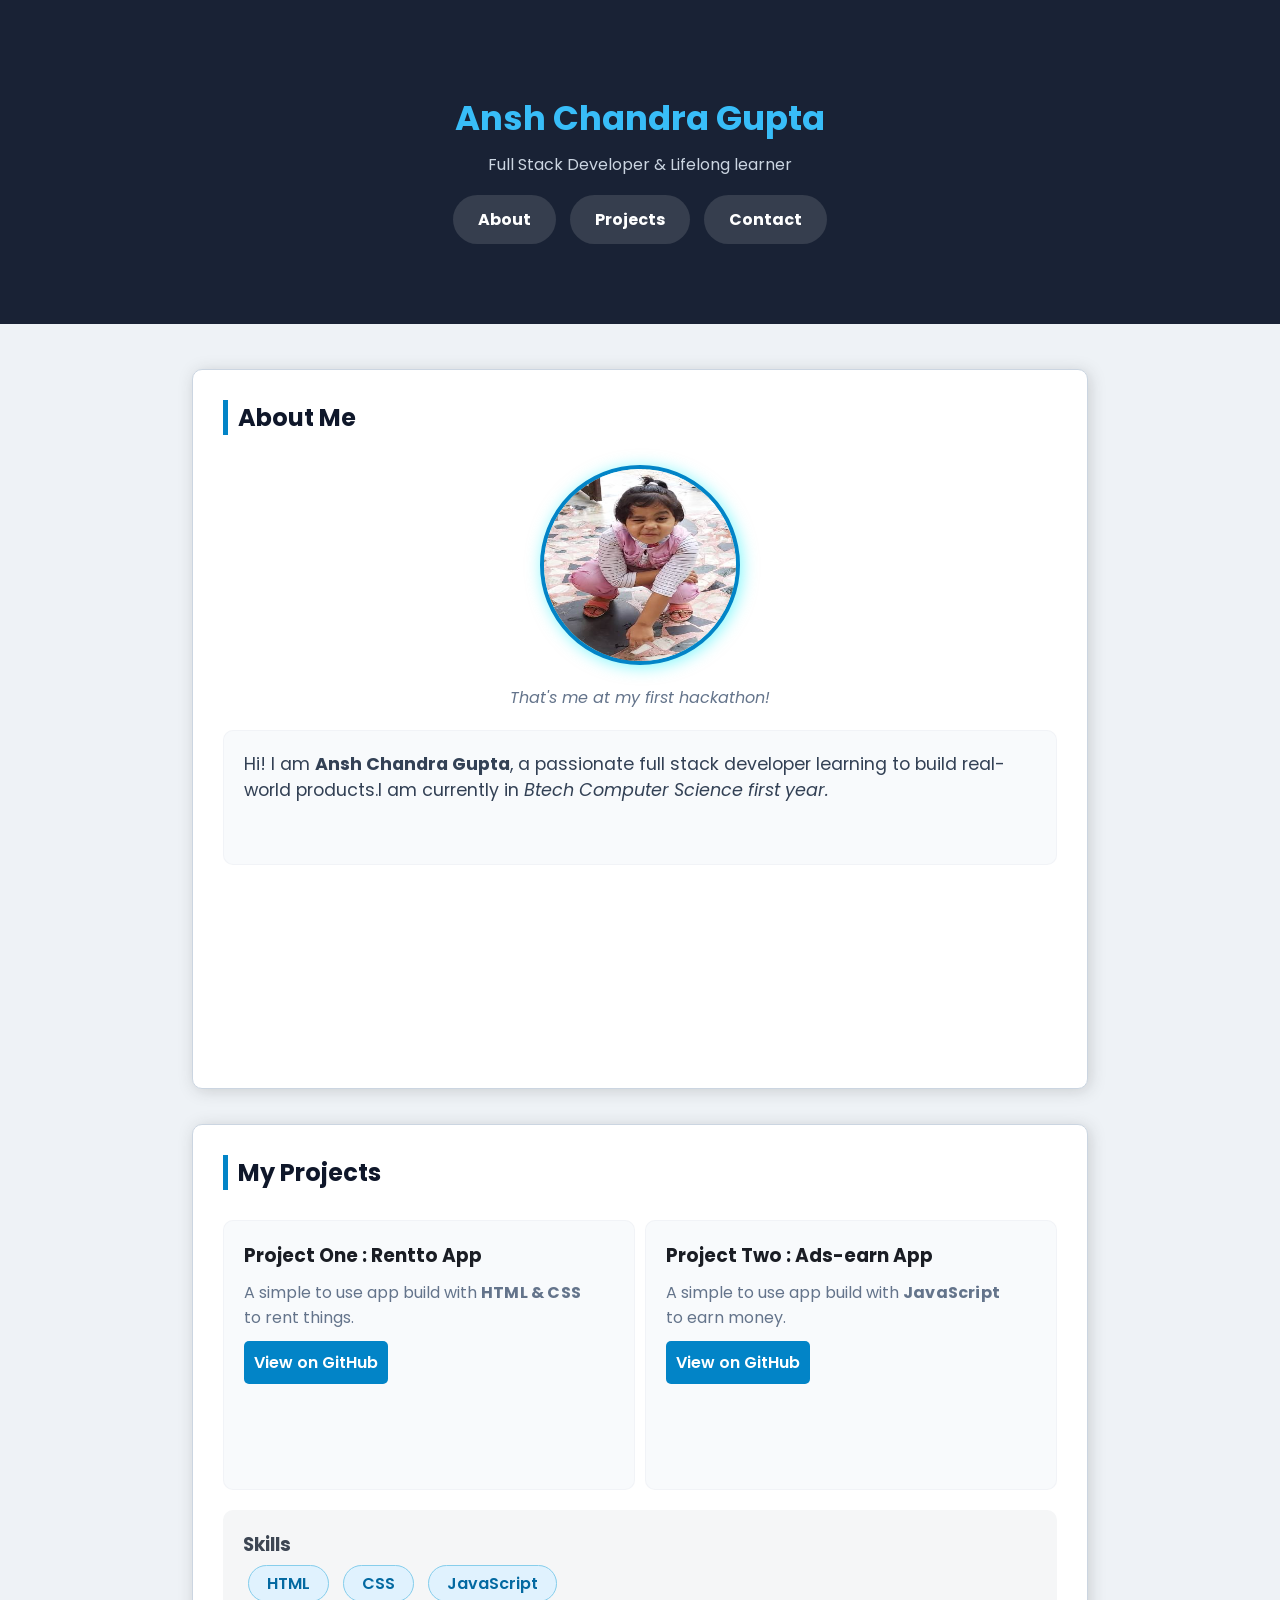
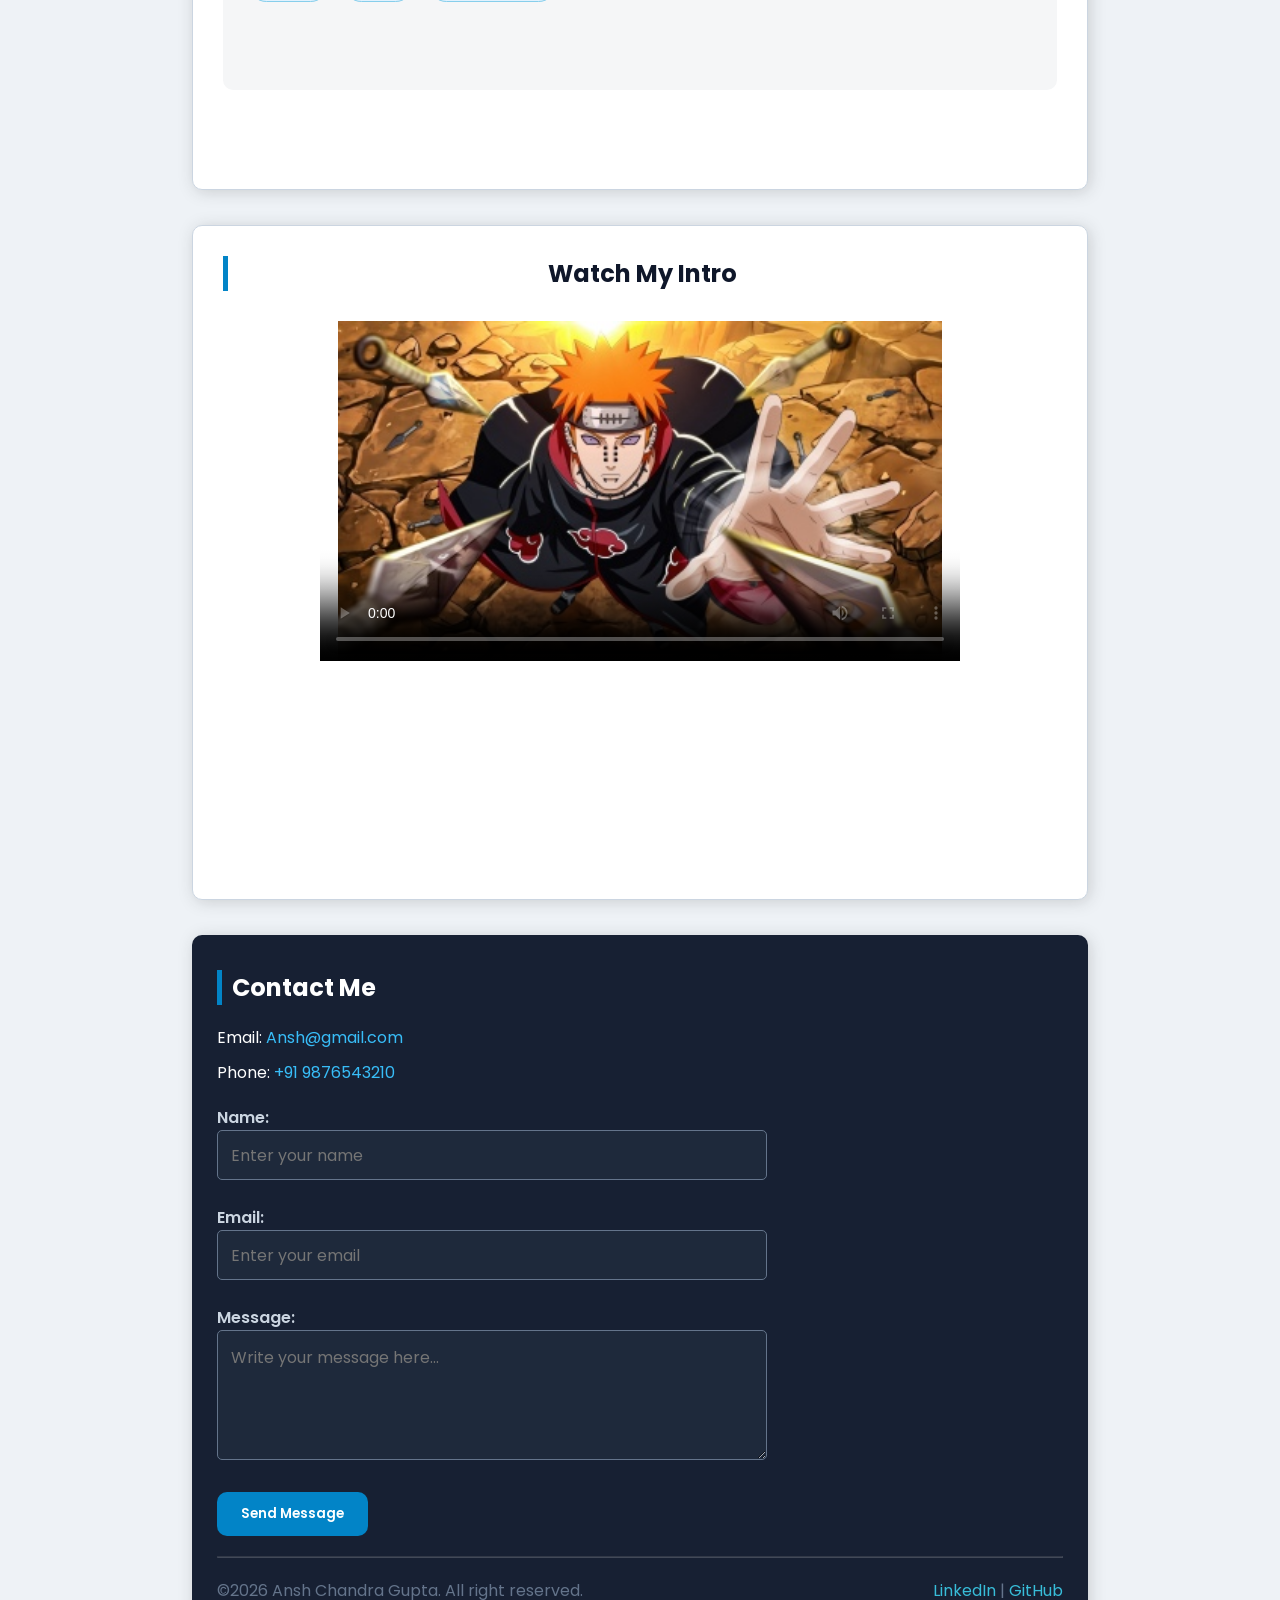
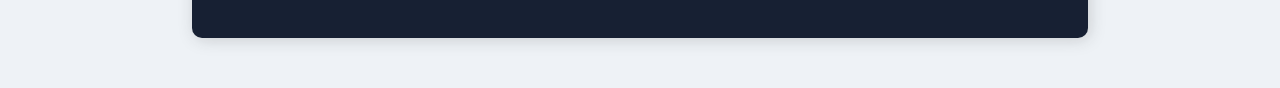
==== index.html @ 7f0ea554 "Rename My profile.html to index.html" ====
<!DOCTYPE html>
<html lang="en">

<head>
    <meta charset="UTF-8">
    <meta name="viewport" content="width=device-width, initial-scale=1.0">
    <title>My profile</title>
<link rel="stylesheet" href="style.css">
</head>

<body>
    <header>
        <div>
        <h1>Ansh Chandra Gupta</h1>
        <p>Full Stack Developer & Lifelong learner</p>
        <nav>
            <a href="#About-me">About</a>
            <a href="#Projects">Projects</a>
            <a href="#Contact">Contact</a>
        </nav></div>
    </header>

    <main>

        <section id="About-me">
            <h2>About Me</h2>
            <figure>
                <img src="image,audio,video/IMG-20200828-WA0000.jpg" alt="Check your internet" height="320px" width="210">
                <figcaption><i>That's me at my first hackathon!</i></figcaption>
            </figure>
            <p>Hi! I am <strong>Ansh Chandra Gupta</strong>, a passionate full stack developer learning to build
                real-world products.I am currently in <em>Btech Computer Science first year.</em></p>
        </section>

        <section id="Projects">
            <h2>My Projects</h2>
            <div>
            <article>
                <h3>Project One : Rentto App</h3>
                <p>A simple to use app build with <strong> HTML &amp; CSS</strong> to rent things.</p>
                <a href="">View on GitHub</a>
            </article>
            <article>
                <h3>Project Two : Ads-earn App</h3>
                <p>A simple to use app build with <strong>JavaScript</strong> to earn money.</p>
                <a href="">View on GitHub</a>
            </article></div>
            <section>
                <h3>Skills</h3>
                <ul>
                    <li>HTML</li>
                    <li>CSS</li>
                    <li>JavaScript</li>
                </ul>
            </section>
        </section>
        <section id="video">
            <h2>Watch My Intro</h2>
            <video src="image,audio,video/Naruto_VS_Sasuke_Edit_AMV__Naruto_Animated_Live_Wallpaper_(1080p60).mp4" 
                 controls poster="image,audio,video/26691.jpg"></video>
        </section>
    </main>
    <footer id="Contact">
<h2>
    Contact Me
</h2>
<p>Email: <a href="mailto:dineshanjali037@example.com" target="_blank">Ansh@gmail.com</a></p>
<p>Phone: <a href="tel:+919876543210" target="_blank">+91 9876543210</a></p>

<form action="">

<label for="king">Name:</label><br>
<input type="text" name="" id="king" placeholder="Enter your name"><br><br>

<label for="ping">Email:</label><br>
<input type="text" name="" id="ping" placeholder="Enter your email"><br><br>

<label for="singh">Message:</label><br>
<textarea name="Message" id="singh" rows="5" cols="40" placeholder="Write your message here..."></textarea><br><br>

<button type="submit">Send Message</button>
<hr>

<div id="Copyright">&copy;2026 Ansh Chandra Gupta. All right reserved. 
<span>
<a href="">LinkedIn</a> | <a href="">GitHub</a></span>
</div>
</form>
    </footer>
</body>

</html>
---- style.css ----
@import url('https://fonts.googleapis.com/css2?family=Poppins:ital,wght@0,100;0,200;0,300;0,400;0,500;0,600;0,700;0,800;0,900;1,100;1,200;1,300;1,400;1,500;1,600;1,700;1,800;1,900&display=swap');

* {
    padding: 0;
    margin: 0;
    box-sizing: border-box;
}

body {
    background-color: #EEF2F6;
}

header div {
    background-color: #192235;
    height: 36vh;
    align-content: center;
    justify-content: center;
    text-align: center;
    font-family: poppins;
    margin-bottom: 45px;
}

header h1 {
    color: #38BDF8;
    font-size: 2.125rem;
    font-weight: 700;
    padding-bottom: 8px;
}

header p {
    display: block;
    color: #CBD5E1;
    font-size: 1rem;
}

header nav {
    margin-top: 30px;

}

header a {
    border-radius: 30px;
    border: none;
    background-color: #989ba13b;
    color: white;
    font-weight: 700;
    padding: 13px 25px;
    font-size: 1rem;
    cursor: pointer;
    text-decoration: none;
    margin: 0px 5px;
}

header a:hover {
    background-color: rgb(2, 132, 199);
    box-shadow: 0px 5px 7px rgba(2, 132, 199, 0.4);
}

#About-me {
    margin: auto;
    border-radius: 10px;
    width: 70%;
    height: 80vh;
    background-color: white;
    border: 1px solid #CBD5E1;
    font-family: poppins;
    padding: 0px 30px;
    filter: drop-shadow(2px 2px 8px rgba(22, 27, 27, 0.164));
}

#About-me h2 {
    display: block;
    font-size: 1.5rem;
    color: #0F172A;
    font-weight: 700;
    padding-left: 10px;
    margin: 30px 0px;
    border-left: 5px solid #0284C7;
}

#About-me img {
    display: block;
    border-radius: 50%;
    height: 200px;
    width: 200px;
    border: 4px solid #0284C7;
    margin: auto;
    filter: drop-shadow(2px 2px 8px rgba(0, 240, 248, 0.5));
}

#About-me img:hover {
    transform: scale(1.1);
}

#About-me figcaption {
    display: block;
    text-align: center;
    color: #64748B;
    margin-top: 20px;
}

#About-me p {
    margin-top: 20px;
    background-color: rgb(248, 250, 252);
    border-radius: 10px;
    height: 15vh;
    padding: 20px;
    padding-right: 50px;
    color: #334155;
    font-size: 1.1rem;
    border: 1px solid #64748b0c;
}

#Projects {
    margin: 35px auto;
    border-radius: 10px;
    width: 70%;
    height: 74vh;
    background-color: white;
    border: 1px solid #CBD5E1;
    font-family: poppins;
    padding: 0px 30px;
    filter: drop-shadow(2px 2px 8px rgba(22, 27, 27, 0.164));
}

#Projects h2 {
    display: block;
    font-size: 1.5rem;
    color: #0F172A;
    font-weight: 700;
    padding-left: 10px;
    margin: 30px 0px;
    border-left: 5px solid #0284C7;
}

#Projects div {
    display: flex;
    gap: 10px;
}

#Projects article {
    flex: 1;
    aspect-ratio: 1;
    background-color: rgb(248, 250, 252);
    border-radius: 10px;
    height: 30vh;
    padding: 20px;
    padding-right: 50px;
    font-size: 1rem;
    border: 1px solid #64748b0c;
}
#Projects article:hover{
    transform: translateY(-5px);
    filter: drop-shadow(2px 2px 4px rgba(19, 18, 18, 0.301));
}
#Projects h3{
    color: #1a1d24;
    font-size: 1.1;
    font-weight: 700;
}
#Projects p{
    color: #64748B;
    font-weight: 400;
    padding: 10px 0px 20px 0px;
}
#Projects p strong{
    color: #64748B;
    font-size: 0.9;
    font-weight: 700;
    letter-spacing: 0.2px;
}
/* a[href="https://threadco.vercel.app/"]{
    display: block;
    margin-top: 23px;
} */
#Projects a{
    text-decoration: none;
    background-color: #0284C7;
    color: white;
    font-weight: 600;
    padding: 10px ;
    border-radius: 5px;
}
#Projects a:hover{
background-color: #0369A1;
}
#Projects section{
    position: relative;
    background-color: rgb(245, 246, 247);
    margin-top:20px;
    height: 20vh;
    border-radius: 10px;
    padding: 20px;
}
#Projects section h3{
    padding-bottom: 12px;
    color: #3d4653;
}
#Projects section ul{
    list-style-type: none;
}
#Projects section ul li{
    display: inline;
    list-style-type: none;
    background-color: #E0F2FE;
    border: 1px solid skyblue;
    border-radius: 30px;
    padding: 6px 18px;
    color: #0369A1;
    font-weight: 600;
    margin: 0px 5px;
}
#video{
    margin: 35px auto;
    border-radius: 10px;
    width: 70%;
    height: 75vh;
    background-color: white;
    border: 1px solid #CBD5E1;
    font-family: poppins;
    padding: 30px;
    margin-bottom: 35px;
    filter: drop-shadow(2px 2px 8px rgba(22, 27, 27, 0.164));
}
#video h2{
    display: block;
    font-size: 1.5rem;
    color: #0F172A;
    font-weight: 700;
    text-align: center;
    /* margin: 30px 0px; */
    border-left: 5px solid #0284C7;
}
#video video{
    display: block;
    margin: auto;
    height: 400px;
    width: 700px;
    padding: 30px;
}
#Contact{
    margin: auto;
    border-radius: 10px;
    width: 70%;
    height: auto;
    margin-bottom: 50px;
    background-color: #172033;
    font-family: poppins;
    padding: 35px 25px;
    filter: drop-shadow(2px 2px 8px rgba(22, 27, 27, 0.164));
}
#Contact h2{
     display: block;
    font-size: 1.5rem;
    color: white;
    font-weight: 700;
    padding-left: 10px;
    margin: 0px 0px 20px;
    border-left: 5px solid #0284C7;
}
#Contact p{
    color: white;
    margin-bottom: 10px;
    
}
#Contact p a{
    text-decoration: none;
    color: #38BDF8;
}
form{
    color: white;
    margin-top: 20px;
}
#Contact label{
color:#CBD5E1;
font-weight: 600;
}
#Contact input{
    width: 550px;
    height: 50px;
    border-radius: 5px;
    border: 1px solid #64748B;
    background-color: #1E293B;
    padding-left: 13px;
    font-size: 1rem;
    font-family: poppins;
}
#Contact textarea{
    width: 550px;
    height: 130px;
    border-radius: 5px;
    border: 1px solid #64748B;
    background-color: #1E293B;
    padding-left: 13px;
    padding-top: 14px;
    font-size: 1rem;
    font-family: poppins;
}
#Contact button{
    border-radius: 10px;
    padding: 12px 24px;
    border: none;
    background-color: #0284C7;
    font-family: poppins;
    font-weight: 600;
    color: white;
    margin-bottom: 20px;
}
#Contact button:hover{
    background-color: #0369A1;
}
hr{
    opacity: 0.2;
}
#Copyright {
    color: #64748B;
    margin-top: 20px;
    display: flex;
justify-content:space-between;
}
#Copyright a{
  color: #38BDD9;
  text-decoration: none;
}
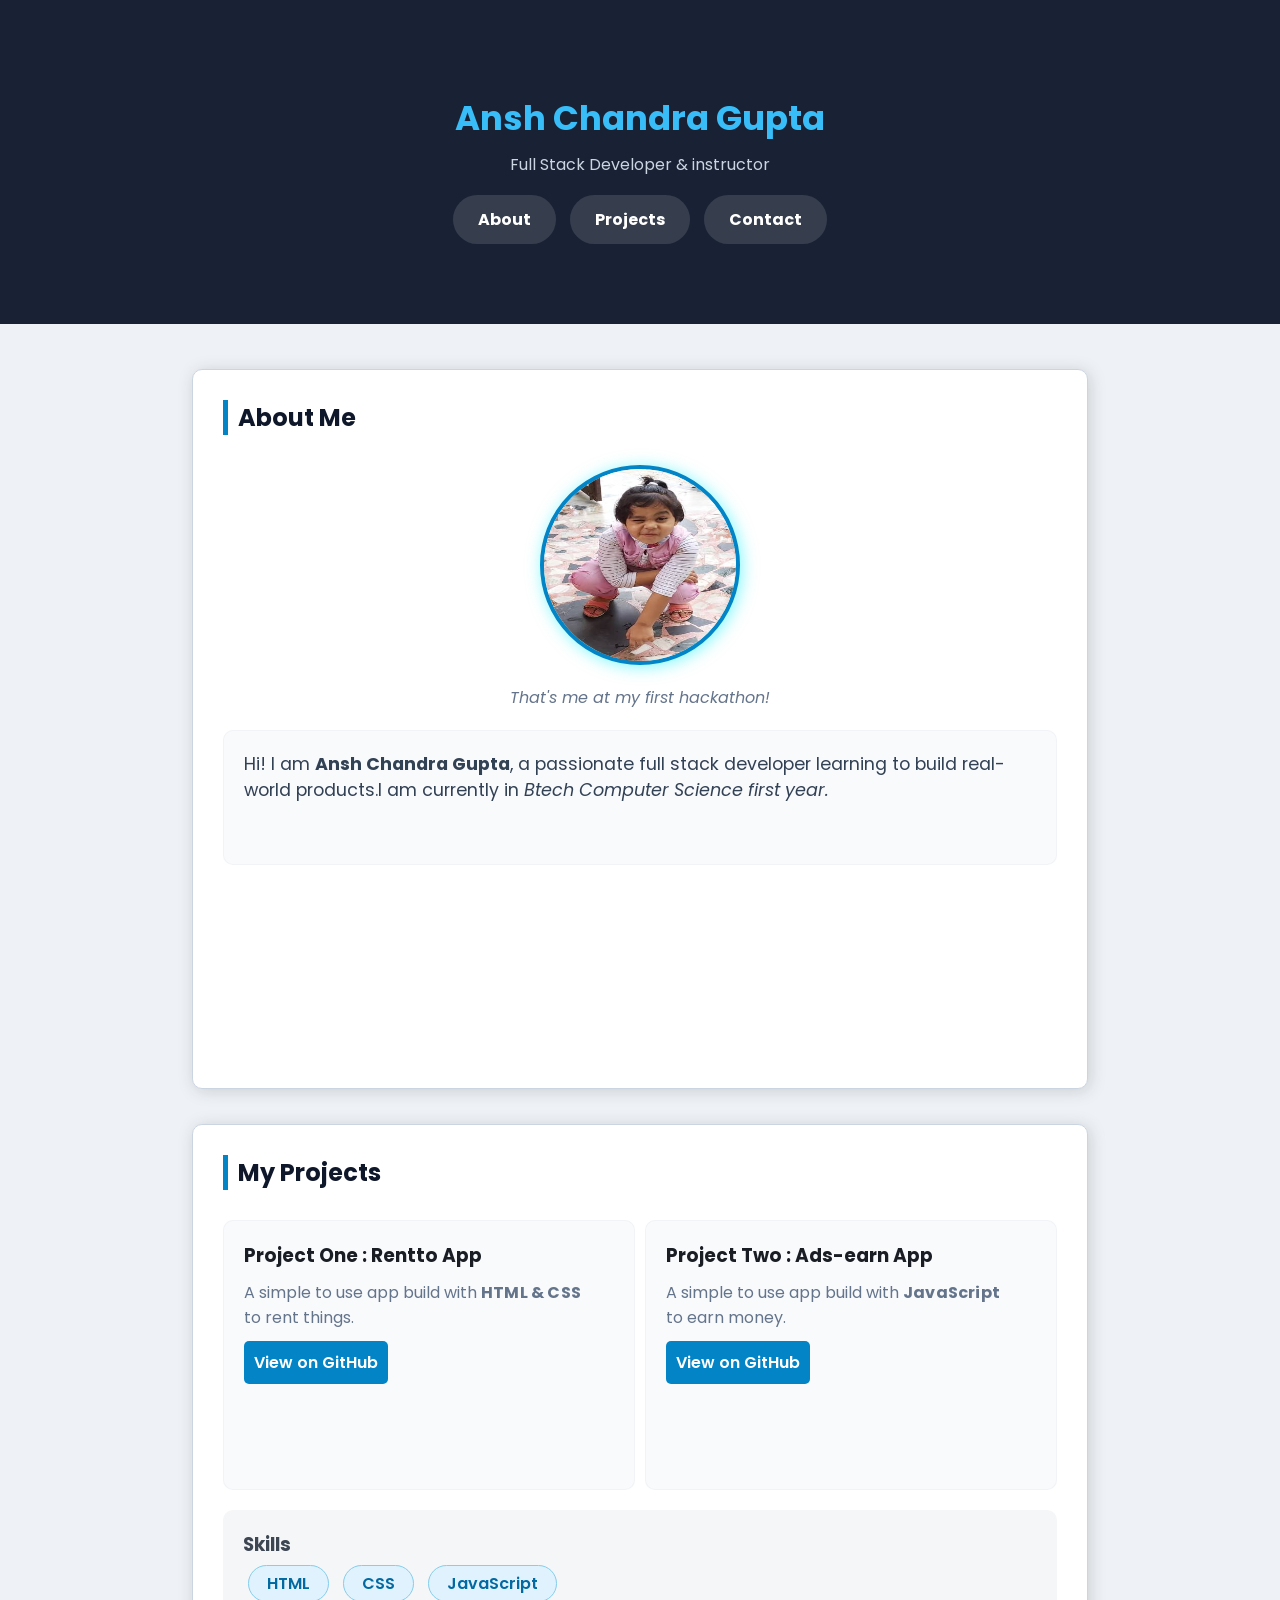
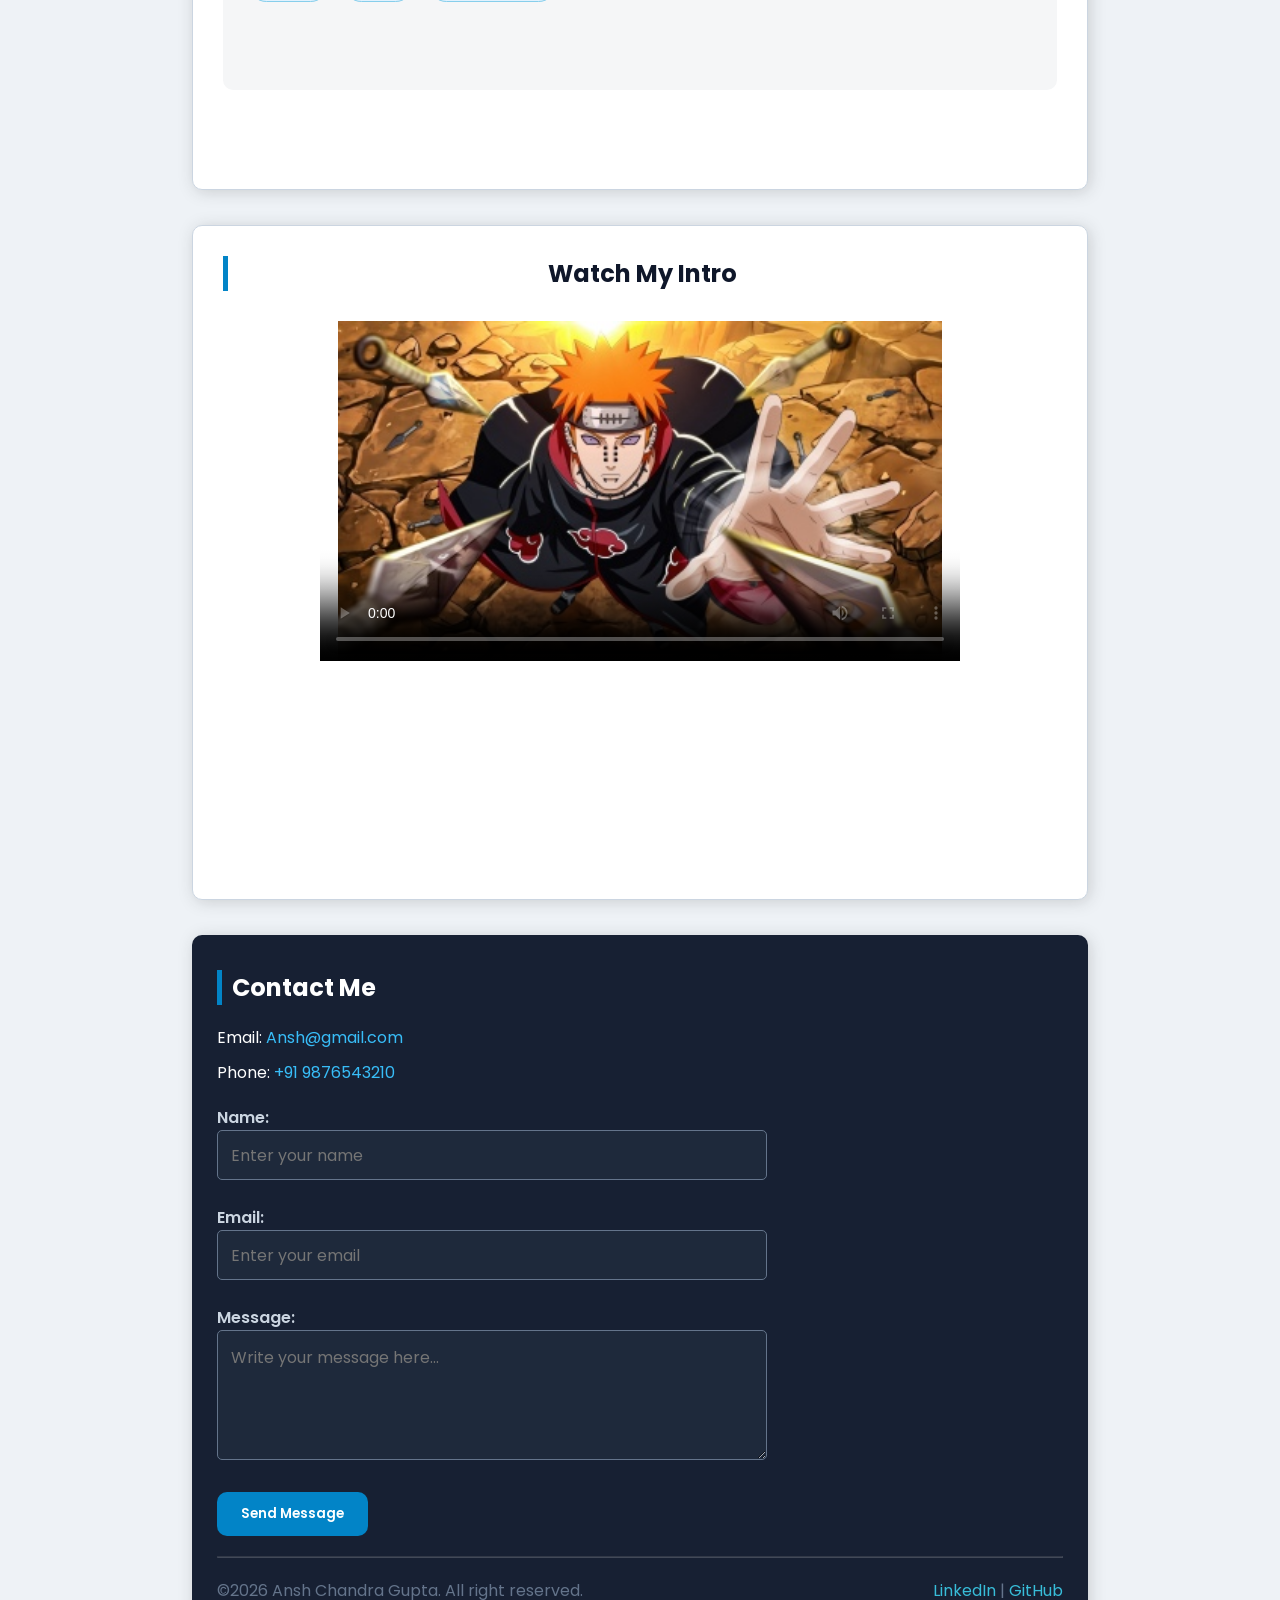
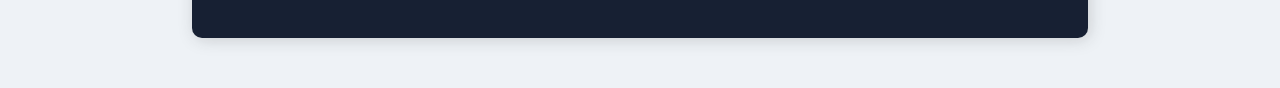
==== commit 27848f50: "change desciption" ====
--- a/index.html
+++ b/index.html
@@ -12,7 +12,7 @@
     <header>
         <div>
         <h1>Ansh Chandra Gupta</h1>
-        <p>Full Stack Developer & Lifelong learner</p>
+        <p>Full Stack Developer & instructor</p>
         <nav>
             <a href="#About-me">About</a>
             <a href="#Projects">Projects</a>
@@ -89,4 +89,4 @@
     </footer>
 </body>
 
-</html>
+</html>
